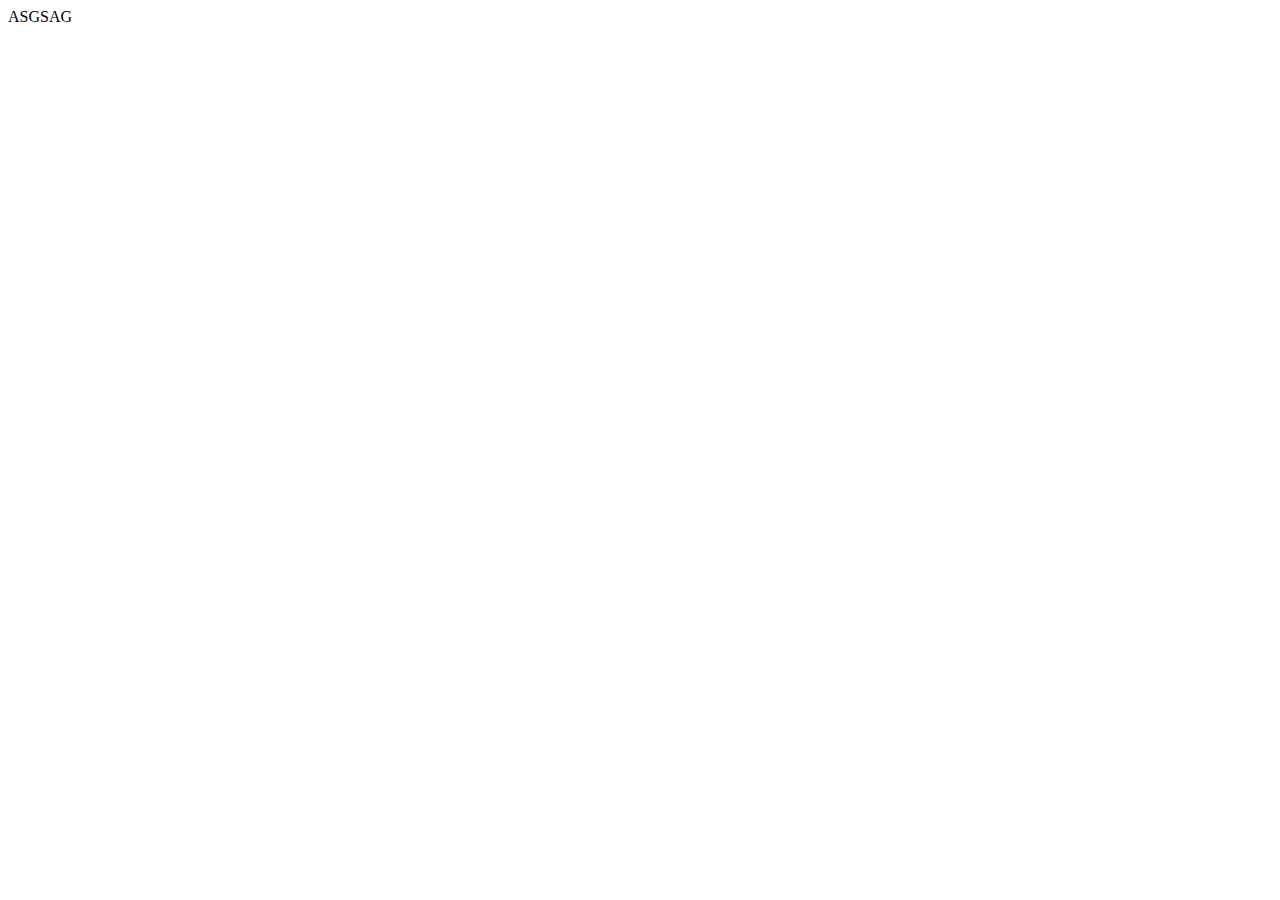
==== index.html @ b097b709 "IDK" ====
<!DOCTYPE html>
<html lang="en">
<head>
    <meta charset="UTF-8">
    <meta name="viewport" content="width=device-width, initial-scale=1.0">
    <title>Document</title>
</head>
<body>
    ASGSAG
</body>
</html>
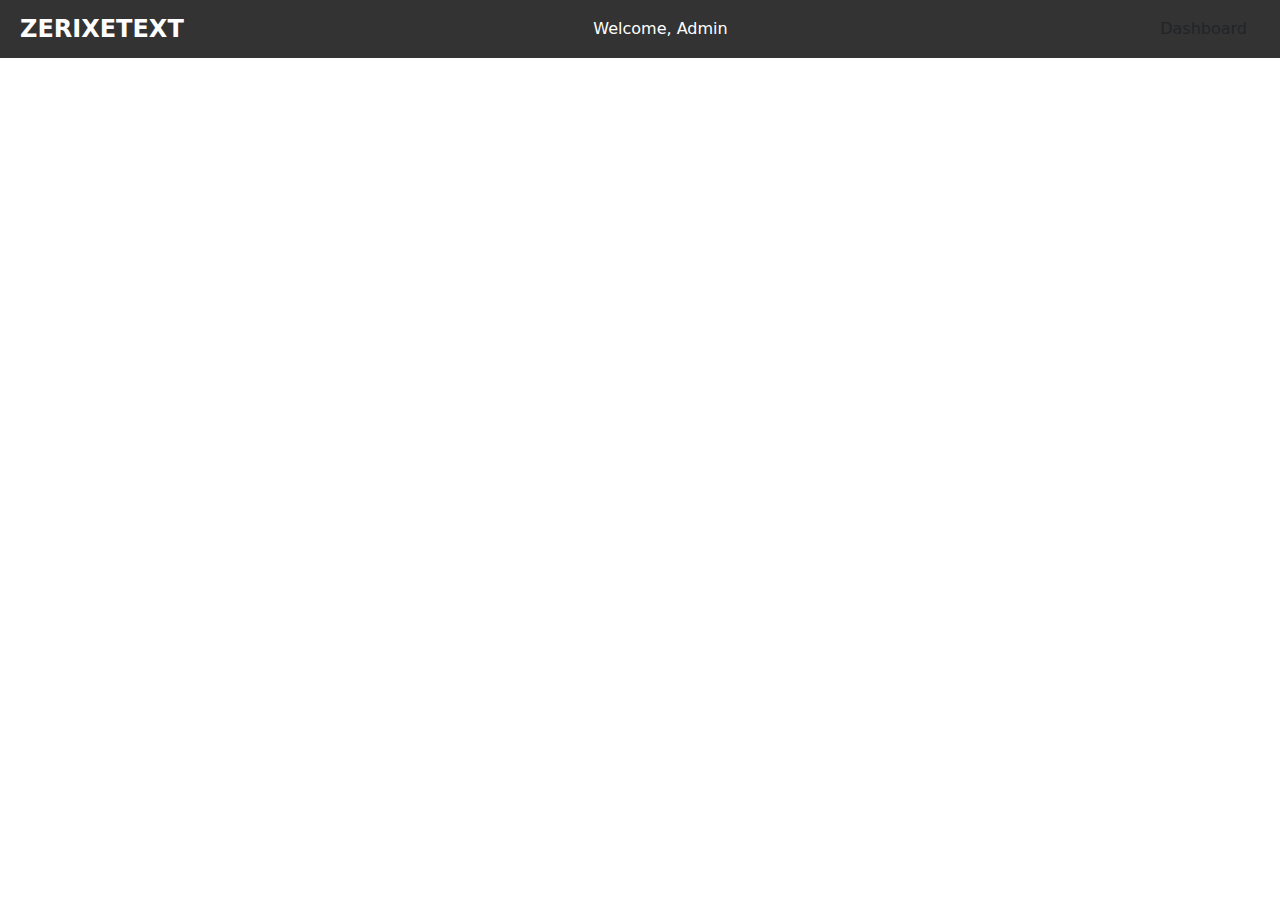
==== commit 8cee6341: "dd" ====
--- a/index.html
+++ b/index.html
@@ -3,9 +3,18 @@
 <head>
     <meta charset="UTF-8">
     <meta name="viewport" content="width=device-width, initial-scale=1.0">
-    <title>Document</title>
+    <title>Zebpay Header</title>
+    <link rel="stylesheet" href="style.css">
+    <link href="https://cdn.jsdelivr.net/npm/bootstrap@5.3.0-alpha1/dist/css/bootstrap.min.css" rel="stylesheet">
 </head>
 <body>
-    ASGSAG
+    <header class="header">
+        <div class="logo">ZERIXETEXT</div>
+        <div class="welcome">Welcome, Admin</div>
+        <button class="btn btn-dashboard">Dashboard</button>
+      </header>
+      
+      <!-- Bootstrap Bundle with Popper -->
+      <script src="https://cdn.jsdelivr.net/npm/bootstrap@5.3.0-alpha1/dist/js/bootstrap.bundle.min.js"></script>
 </body>
-</html>+</html>
--- a/style.css
+++ b/style.css
@@ -0,0 +1,18 @@
+.header {
+    background-color: #333;
+    color: #fff;
+    padding: 10px 20px;
+    display: flex;
+    justify-content: space-between;
+    align-items: center;
+  }
+  .header .logo {
+    font-size: 24px;
+    font-weight: bold;
+  }
+  .header .welcome {
+    margin-right: 10px;
+  }
+  .btn-dashboard {
+    background-color: orange;
+  }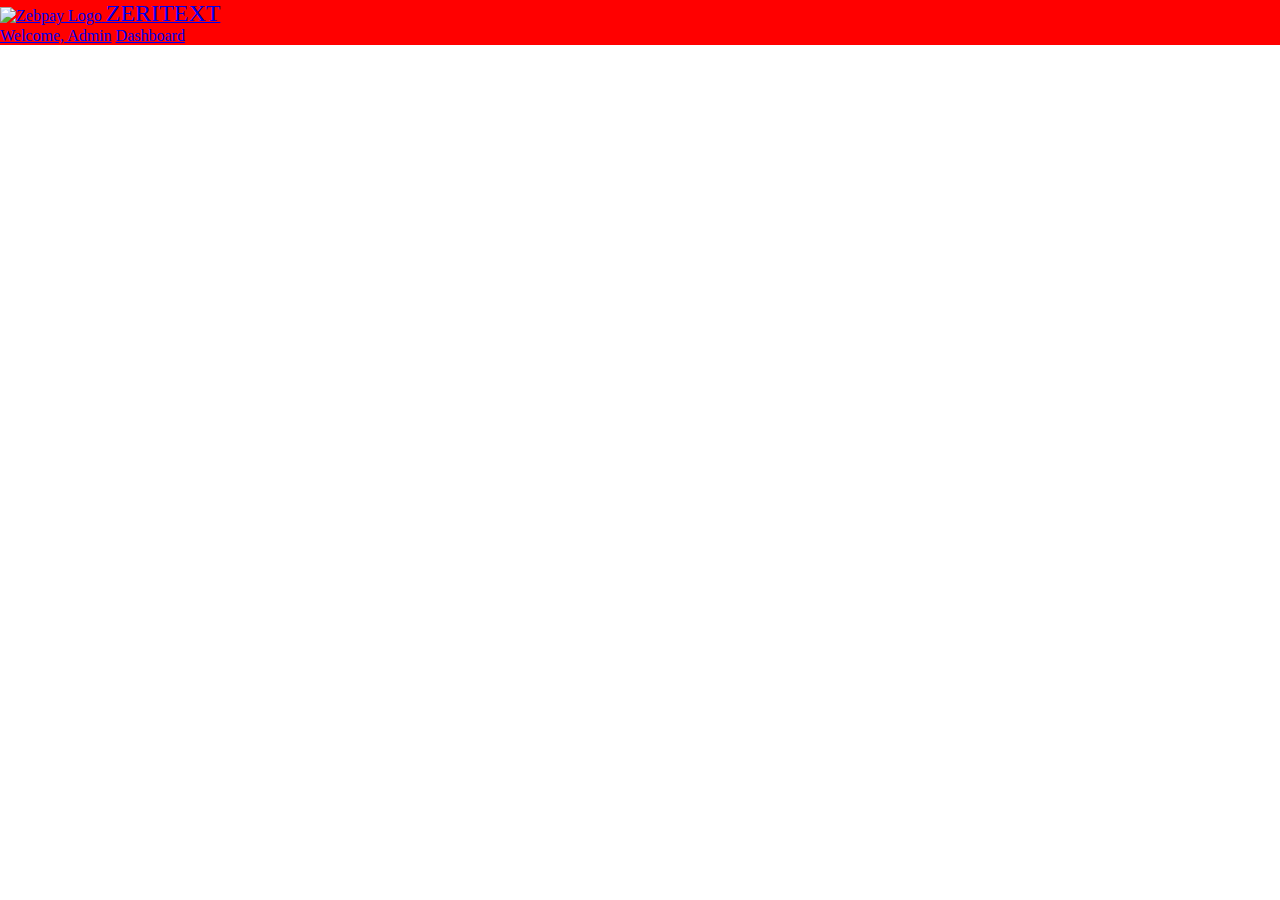
==== commit a0aa8227: "test" ====
--- a/index.html
+++ b/index.html
@@ -5,16 +5,18 @@
     <meta name="viewport" content="width=device-width, initial-scale=1.0">
     <title>Zebpay Header</title>
     <link rel="stylesheet" href="style.css">
-    <link href="https://cdn.jsdelivr.net/npm/bootstrap@5.3.0-alpha1/dist/css/bootstrap.min.css" rel="stylesheet">
+    <link href="https://cdn.jsdelivr.net/npm/bootstrap@5.3.0-alpha1/dist/css/bootstrap.min.css" rel="stylesheet" integrity="sha384-GLhlTQ8iCT9pYPvmo+OSbt8iUTxBmyES97N02s+zZGrYAeDgeuROJCzcW1lnj+u7" crossorigin="anonymous">
 </head>
 <body>
-    <header class="header">
-        <div class="logo">ZERIXETEXT</div>
-        <div class="welcome">Welcome, Admin</div>
-        <button class="btn btn-dashboard">Dashboard</button>
-      </header>
-      
-      <!-- Bootstrap Bundle with Popper -->
-      <script src="https://cdn.jsdelivr.net/npm/bootstrap@5.3.0-alpha1/dist/js/bootstrap.bundle.min.js"></script>
+    <header class="contaner-fluid d-flex flex-wrap align-items-center justify-content-between py-3">
+        <a href="#" class="d-flex align-items-center col-md-3 mb-md-0 me-md-auto text-darik text-decoration-none">
+            <img src="your-logo.png" alt="Zebpay Logo" width="200" height="50" class="me-2">
+            <span class="fs-4">ZERITEXT</span>
+        </a>
+        <div class="col-md-3 text-end">
+            <a href="#" class="text-dark text-decoration-none">Welcome, Admin</a>
+            <a href="#" class="text-dark text-decoration-none">Dashboard</a>
+        </div>
+    </header>
 </body>
 </html>
--- a/style.css
+++ b/style.css
@@ -1,18 +1,17 @@
-.header {
-    background-color: #333;
-    color: #fff;
-    padding: 10px 20px;
-    display: flex;
-    justify-content: space-between;
-    align-items: center;
-  }
-  .header .logo {
-    font-size: 24px;
-    font-weight: bold;
-  }
-  .header .welcome {
-    margin-right: 10px;
-  }
-  .btn-dashboard {
-    background-color: orange;
-  }+body {
+    background-image: url("path/to/your/blurred-barcode-image.jpg");
+    background-size: cover;
+    background-position: center;
+    background-repeat: no-repeat;
+    height: 100vh;
+    margin: 0;
+}
+
+.fs-4 {
+    font-size: 1.5rem;
+}
+
+header {
+    background-color: red;
+}
+
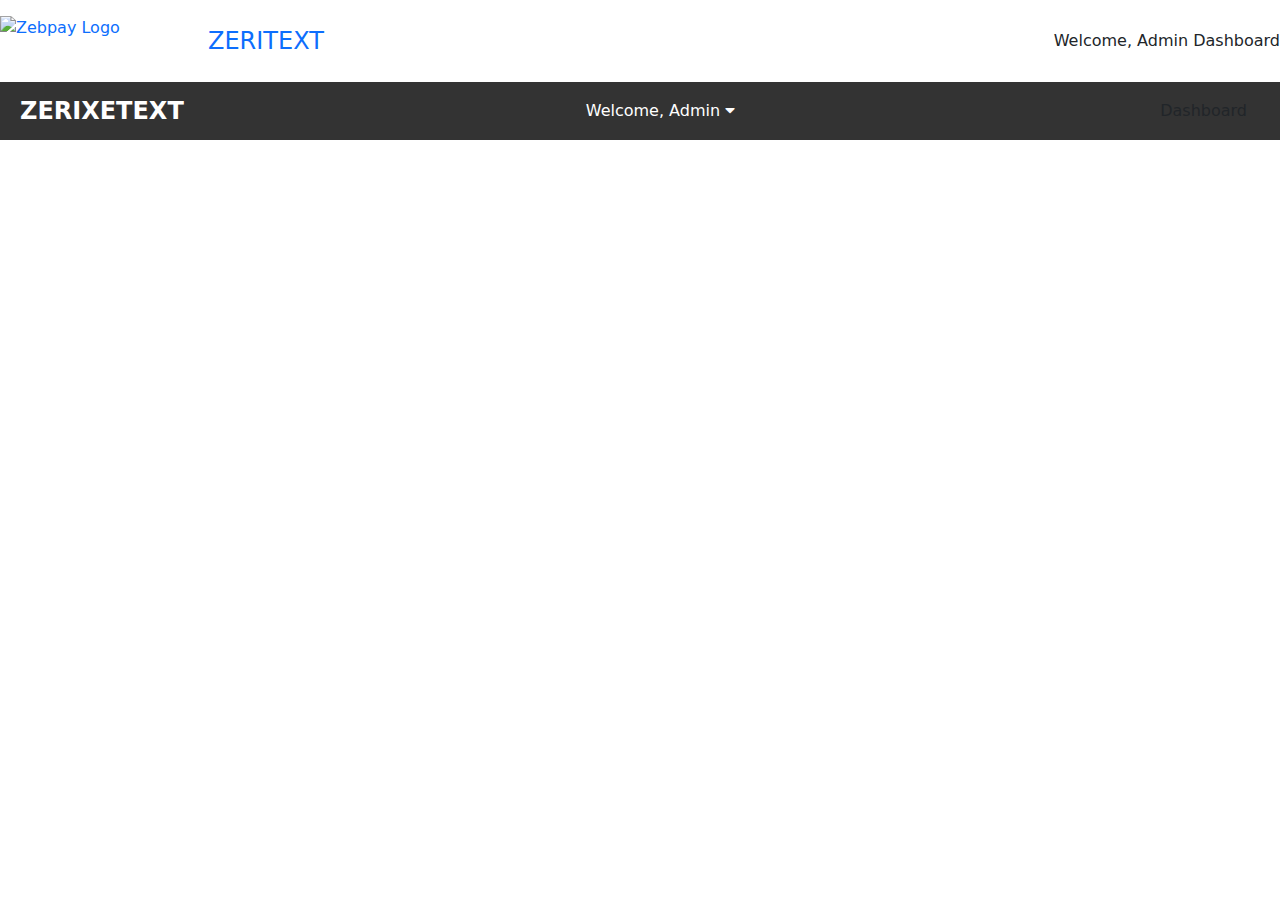
==== commit eac387d7: "Merge branch 'main' of https://github.com/riecodes/COMPANY" ====
--- a/index.html
+++ b/index.html
@@ -5,7 +5,9 @@
     <meta name="viewport" content="width=device-width, initial-scale=1.0">
     <title>Zebpay Header</title>
     <link rel="stylesheet" href="style.css">
-    <link href="https://cdn.jsdelivr.net/npm/bootstrap@5.3.0-alpha1/dist/css/bootstrap.min.css" rel="stylesheet" integrity="sha384-GLhlTQ8iCT9pYPvmo+OSbt8iUTxBmyES97N02s+zZGrYAeDgeuROJCzcW1lnj+u7" crossorigin="anonymous">
+    <link href="https://cdn.jsdelivr.net/npm/bootstrap@5.3.0-alpha1/dist/css/bootstrap.min.css" rel="stylesheet">
+    <!-- Font Awesome CSS -->
+    <link href="https://cdnjs.cloudflare.com/ajax/libs/font-awesome/5.15.4/css/all.min.css" rel="stylesheet">
 </head>
 <body>
     <header class="contaner-fluid d-flex flex-wrap align-items-center justify-content-between py-3">
@@ -18,5 +20,16 @@
             <a href="#" class="text-dark text-decoration-none">Dashboard</a>
         </div>
     </header>
+    <header class="header">
+        <div class="logo">ZERIXETEXT</div>
+        <div class="welcome">
+            Welcome, Admin
+            <i class="fas fa-caret-down"></i> <!-- Dropdown icon -->
+        </div>
+        <button class="btn btn-dashboard">Dashboard</button>
+    </header>
+    
+    <!-- Bootstrap Bundle with Popper -->
+    <script src="https://cdn.jsdelivr.net/npm/bootstrap@5.3.0-alpha1/dist/js/bootstrap.bundle.min.js"></script>
 </body>
 </html>
--- a/style.css
+++ b/style.css
@@ -1,17 +1,23 @@
-body {
-    background-image: url("path/to/your/blurred-barcode-image.jpg");
-    background-size: cover;
-    background-position: center;
-    background-repeat: no-repeat;
-    height: 100vh;
-    margin: 0;
+.header {
+    background-color: #333;
+    color: #fff;
+    padding: 10px 20px;
+    display: flex;
+    justify-content: space-between;
+    align-items: center;
 }
 
-.fs-4 {
-    font-size: 1.5rem;
+.logo {
+    font-size: 24px;
+    font-weight: bold;
 }
 
-header {
-    background-color: red;
+.welcome {
+    margin-right: 10px;
+    flex-grow: 1;
+    text-align: center;
 }
 
+.dashboard-button {
+    background-color: orange;
+}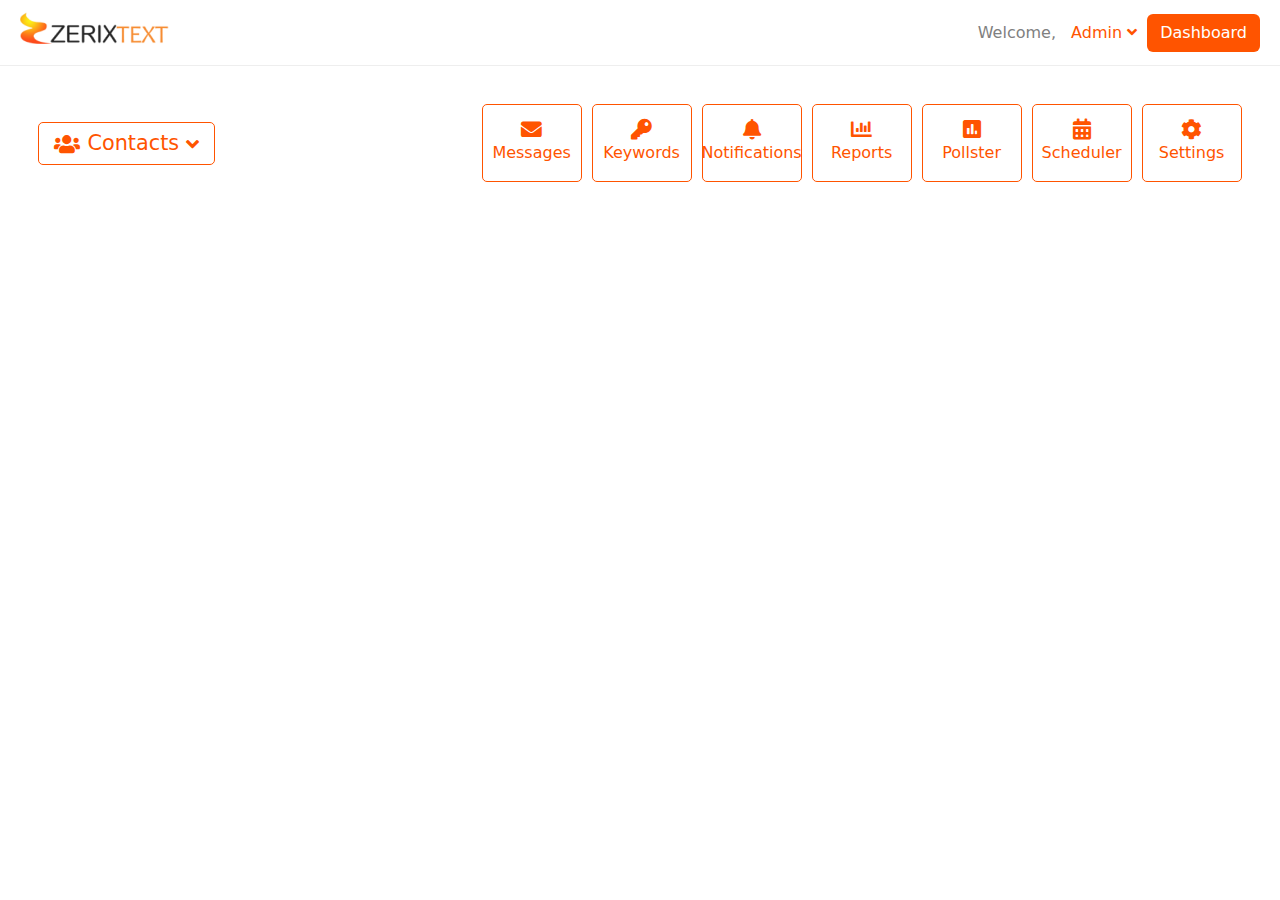
==== commit 91d9c4ee: "Merge branch 'main' of https://github.com/riecodes/COMPANY" ====
--- a/index.html
+++ b/index.html
@@ -10,25 +10,69 @@
     <link href="https://cdnjs.cloudflare.com/ajax/libs/font-awesome/5.15.4/css/all.min.css" rel="stylesheet">
 </head>
 <body>
-    <header class="contaner-fluid d-flex flex-wrap align-items-center justify-content-between py-3">
-        <a href="#" class="d-flex align-items-center col-md-3 mb-md-0 me-md-auto text-darik text-decoration-none">
-            <img src="your-logo.png" alt="Zebpay Logo" width="200" height="50" class="me-2">
-            <span class="fs-4">ZERITEXT</span>
-        </a>
-        <div class="col-md-3 text-end">
-            <a href="#" class="text-dark text-decoration-none">Welcome, Admin</a>
-            <a href="#" class="text-dark text-decoration-none">Dashboard</a>
-        </div>
-    </header>
     <header class="header">
-        <div class="logo">ZERIXETEXT</div>
+        <div class="logo"><img src="img/zerix.png" alt=""></div>
         <div class="welcome">
-            Welcome, Admin
-            <i class="fas fa-caret-down"></i> <!-- Dropdown icon -->
+            <span class="welcome">Welcome,</span>
+            <span class="admin">Admin</span>
+            <i class="fas fa-angle-down admin"></i>
         </div>
         <button class="btn btn-dashboard">Dashboard</button>
     </header>
     
+    <div class="below-header">
+        <div class="nav-dropdown">
+            <i class="fas fa-users"></i>
+            <span>Contacts</span>
+            <i class="fas fa-angle-down"></i>
+        </div>
+        <div class="click-box">
+            <div class="click-box">
+                <div class="box">
+                    <div class="box-content">
+                        <i class="fas fa-envelope"></i>
+                        <p>Messages</p>
+                    </div>
+                </div>
+                <div class="box">
+                    <div class="box-content">
+                        <i class="fas fa-key"></i>
+                        <p>Keywords</p>
+                    </div>
+                </div>
+                <div class="box">
+                    <div class="box-content">
+                        <i class="fas fa-bell"></i>
+                        <p>Notifications</p>
+                    </div>
+                </div>
+                <div class="box">
+                    <div class="box-content">
+                        <i class="fas fa-chart-bar"></i>
+                        <p>Reports</p>
+                    </div>
+                </div>
+                <div class="box">
+                    <div class="box-content">
+                        <i class="fas fa-poll"></i>
+                        <p>Pollster</p>
+                    </div>
+                </div>
+                <div class="box">
+                    <div class="box-content">
+                        <i class="fas fa-calendar-alt"></i>
+                        <p>Scheduler</p>
+                    </div>
+                </div>
+                <div class="box">
+                    <div class="box-content">
+                        <i class="fas fa-cog"></i>
+                        <p>Settings</p>
+                    </div>
+                </div>        
+            </div>                  
+        </div>
+    </div>
     <!-- Bootstrap Bundle with Popper -->
     <script src="https://cdn.jsdelivr.net/npm/bootstrap@5.3.0-alpha1/dist/js/bootstrap.bundle.min.js"></script>
 </body>
--- a/style.css
+++ b/style.css
@@ -1,23 +1,75 @@
-.header {
-    background-color: #333;
+
+.header {    
+    border-bottom: 1px solid #eee;
     color: #fff;
     padding: 10px 20px;
     display: flex;
-    justify-content: space-between;
-    align-items: center;
-}
-
-.logo {
+    justify-content: space-between;   
+    align-items: center; 
+  }
+  .header .logo {
     font-size: 24px;
     font-weight: bold;
+  }
+  .header .welcome {
+    margin-left: auto; 
+    margin-right: 10px;
+    color: grey;      
+  }
+  .header .welcome span.admin, i.admin{
+    color: #FF5400;
+  }
+  .header .btn-dashboard {
+    background-color: #FF5400;
+    color: white;
+  }
+
+.below-header {
+    display: flex;
+    padding: 3% 3%;
+    justify-content: space-between;    
+    align-items: center;         
 }
+    .nav-dropdown {
+        align-items: center;
+        color: #FF5400;
+        display: flex;        
+        border: 1.5px solid #FF5400;
+        padding: 5px 15px;    
+        cursor: pointer;    
+        gap: 7px;    
+        border-radius: 5px;
+        font-size: 1.3rem;   
+    }
+    .nav-dropdown i {
+        margin-top: 5px; /* Adjust margin as needed */        
+    }
+        .click-box {
+            display: flex;
+            gap: 10px;
+            color: #FF5400;   
+            box-sizing: border-box;    
+        }
+        .click-box .box {
+            display: flex;
+            text-align: center;
+            align-items: center;
+            justify-content: center;
+            cursor: pointer;
+            border-radius: 5px;  
+            border: 1px solid #FF5400;   
+            box-sizing: border-box;
+            width: 100px;
+            
+        }
+            .box-content { 
+                padding-top: 15px;    
+                display: grid;
+                align-items: center;
+                justify-content: center;
+            }
+            .box-content i{
+                font-size: 1.3rem;   
+            }
 
-.welcome {
-    margin-right: 10px;
-    flex-grow: 1;
-    text-align: center;
-}
-
-.dashboard-button {
-    background-color: orange;
-}+    
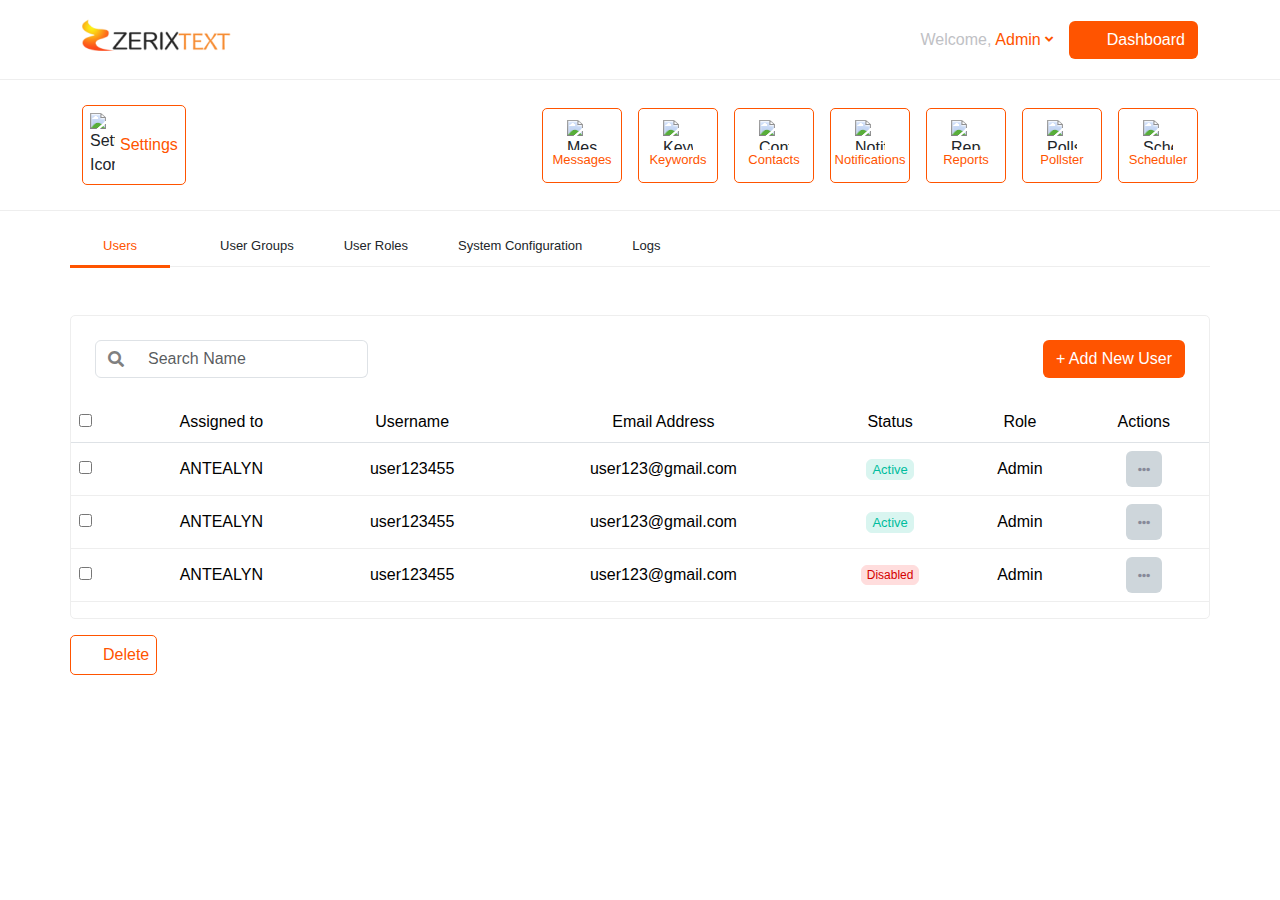
==== commit dd0a7cca: "Update index.html" ====
--- a/index.html
+++ b/index.html
@@ -1,79 +1,222 @@
 <!DOCTYPE html>
 <html lang="en">
 <head>
-    <meta charset="UTF-8">
-    <meta name="viewport" content="width=device-width, initial-scale=1.0">
-    <title>Zebpay Header</title>
-    <link rel="stylesheet" href="style.css">
-    <link href="https://cdn.jsdelivr.net/npm/bootstrap@5.3.0-alpha1/dist/css/bootstrap.min.css" rel="stylesheet">
-    <!-- Font Awesome CSS -->
-    <link href="https://cdnjs.cloudflare.com/ajax/libs/font-awesome/5.15.4/css/all.min.css" rel="stylesheet">
+<meta charset="UTF-8">
+<meta name="viewport" content="width=device-width, initial-scale=1.0">
+<title>User Data Table</title>
+<!-- Link to Font Awesome for the pencil icon -->
+<link rel="stylesheet" href="https://cdnjs.cloudflare.com/ajax/libs/font-awesome/5.15.4/css/all.min.css">
+<!-- Link to Bootstrap CSS -->
+<link href="https://cdn.jsdelivr.net/npm/bootstrap@5.3.0-alpha1/dist/css/bootstrap.min.css" rel="stylesheet">
+
+<style>
+  * {
+    padding: 0;
+    margin: 0;
+  }
+
+  @font-face {
+    font-family: Microsoft Sans Serif;
+    src: url('font/micross.ttf') format('truetype');
+  }
+
+  body {
+    font-family: Microsoft Sans Serif, Arial, sans-serif; /* Specify the font family */
+  }
+
+  /* Custom styles */
+  .search-box {
+    margin-bottom: 20px;
+  }
+  @media (max-width: 576px) {
+    .search-box {
+      width: 100%;
+    }
+  }
+
+  
+</style>
 </head>
 <body>
-    <header class="header">
-        <div class="logo"><img src="img/zerix.png" alt=""></div>
-        <div class="welcome">
-            <span class="welcome">Welcome,</span>
-            <span class="admin">Admin</span>
-            <i class="fas fa-angle-down admin"></i>
+
+  <div class="container-fluid" style="margin: 0; font-size: 13px; padding: 0;">
+      <!-- Header -->
+      <header class="header" style="width: 100%; border-bottom: 1px solid #eee; padding: 17px 0;">
+          <div class="container">
+              <div class="row align-items-center">
+                  <div class="col-6 d-flex align-items-center">
+                      <img src="img/zerix.png" alt="Zerix Logo">
+                  </div>
+                  <div class="col-6 d-flex justify-content-end align-items-center">
+                      <span class="welcome me-1" style=" color:#bfc1c5; font-size: 16px;">Welcome,</span>
+                      <span class="admin me-1" style="color: #FF5400; font-size: 16px;">Admin</span>
+                      <i class="fas fa-angle-down admin me-3" style="color: #FF5400;"></i>
+                      <button class="btn btn-dashboard d-flex align-items-center" style="background-color: #FF5400; color: white; font-size: 16px;">
+                          <img src="img/home.png" alt="" style="width: 20px; height: auto; margin-right: 5px;"> Dashboard
+                      </button>
+                  </div>
+              </div>
+          </div>
+      </header>
+  </div>
+
+  <!-- New Container -->
+  <div class="container-fluid" style="border-bottom: 1px solid #eee; padding: 25px;">
+    <div class="container">
+      <div class="row align-items-center">
+        <div class="col-1" style="display: flex;">
+          <div class="box" style="border-radius: 5px; border: 1px solid #FF5400; padding: 7px; display: flex; gap: 5px; align-items: center;">
+            <img src="img/setting.png" alt="Settings Icon" style="width: 25px;">
+            <p class="text-center" style="color: #FF5400; margin: 0;">Settings</p>
+          </div>
         </div>
-        <button class="btn btn-dashboard">Dashboard</button>
-    </header>
-    
-    <div class="below-header">
-        <div class="nav-dropdown">
-            <i class="fas fa-users"></i>
-            <span>Contacts</span>
-            <i class="fas fa-angle-down"></i>
+              
+        <div class="col-11 d-flex justify-content-end gap-3" style="box-sizing: border-box;">
+          <div class="box" style="display: flex; flex-direction: column; justify-content: center; align-items: center; border: 1px solid #FF5400; width: 80px; height: 75px; border-radius: 5px; text-align: center;">
+            <img src="img/msg.png" alt="Message Icon" style="object-fit:contain; width: 30px; height: 30px;">
+            <p style="color: #FF5400; margin: 0; font-size: 13px;">Messages</p>
+          </div>
+          <div class="box" style="display: flex; flex-direction: column; justify-content: center; align-items: center; border: 1px solid #FF5400; width: 80px; height: 75px; border-radius: 5px; text-align: center;">
+              <img src="img/key.png" alt="Keywords Icon" style="object-fit:contain; width: 30px; height: 30px;">
+              <p style="color: #FF5400; margin: 0; font-size: 13px;">Keywords</p>
+          </div>
+          <div class="box" style="display: flex; flex-direction: column; justify-content: center; align-items: center; border: 1px solid #FF5400; width: 80px; height: 75px; border-radius: 5px; text-align: center;">
+            <img src="img/users.png" alt="Contacts Icon" style="object-fit:contain;width: 30px; height: 30px;">
+            <p style="color: #FF5400; margin: 0; font-size: 13px;">Contacts</p>
+          </div>
+          <div class="box" style="display: flex; flex-direction: column; justify-content: center; align-items: center; border: 1px solid #FF5400; width: 80px; height: 75px; border-radius: 5px; text-align: center;">
+              <img src="img/notif.png" alt="Notifications Icon" style="object-fit:contain;width: 30px; height: 30px;">
+              <p style="color: #FF5400; margin: 0; font-size: 13px;">Notifications</p>
+          </div>
+          <div class="box" style="display: flex; flex-direction: column; justify-content: center; align-items: center; border: 1px solid #FF5400; width: 80px; height: 75px; border-radius: 5px; text-align: center;">
+              <img src="img/report.png" alt="Reports Icon" style="object-fit:contain;width: 30px; height: 30px;">
+              <p style="color: #FF5400; margin: 0; font-size: 13px;">Reports</p>
+          </div>
+          <div class="box" style="display: flex; flex-direction: column; justify-content: center; align-items: center; border: 1px solid #FF5400; width: 80px; height: 75px; border-radius: 5px; text-align: center;">
+              <img src="img/poll.png" alt="Pollster Icon" style="object-fit:contain;width: 30px; height: 30px;">
+              <p style="color: #FF5400;margin: 0; font-size: 13px;">Pollster</p>
+          </div>
+          <div class="box" style="display: flex; flex-direction: column; justify-content: center; align-items: center; border: 1px solid #FF5400; width: 80px; height: 75px; border-radius: 5px; text-align: center;">
+              <img src="img/sched.png" alt="Scheduler Icon" style="object-fit:contain;width: 30px; height: 30px;">
+              <p style="color: #FF5400; margin: 0; font-size: 13px;">Scheduler</p>
+          </div> 
+        </div>         
+      </div>
+    </div>    
+  </div>
+
+  <div class="container" style="padding: 25px 0 10px 0; border-bottom: 1px solid #eee;">
+    <ul style="list-style-type: none; margin: 0; padding: 0; display: flex; gap: 50px; font-size: 13px; font-weight: 500;">
+      <li style=" display: flex; justify-content: center; width: 100px; color:#FF5400; border-bottom: 3px solid #FF5400; margin-bottom: -12px;">Users</li>
+      <li>User Groups</li>
+      <li>User Roles</li>
+      <li>System Configuration</li>
+      <li>Logs</li>
+    </ul>
+  </div>
+  
+  <div class="container mt-5">
+    <div class="row">
+        <div class="col" style="border: 1px solid #eee; padding: 0; margin: 0; border-radius: 5px;">
+            <!-- Search box -->
+            <div class="d-flex justify-content-between align-items-center m-4">
+                <div class="input-group w-25">
+                    <span class="input-group-text" style="background-color: white; color: grey;"><i class="fas fa-search"></i></span>
+                    <input type="text" class="form-control" style="border-left: none; color:#bfc1c5;" placeholder="Search Name">
+                </div>
+
+                <button class="btn" style="background-color: #ff5400; color: white;" onclick="">+ Add New User</button>
+            </div>
+
+            <!-- Table -->
+            <div class="table-responsive">
+                <table class="table">
+                    <thead style="background-image: linear-gradient(180deg, #ff8e32, #ed6e2e, #ff5905); color: white;">
+                        <tr>
+                            <th scope="col"><input type="checkbox"></th>
+                            <th scope="col" class="text-center" style="font-weight: lighter;">Assigned to</th>
+                            <th scope="col" class="text-center" style="font-weight: lighter;">Username</th>
+                            <th scope="col" class="text-center" style="font-weight: lighter;">Email Address</th>
+                            <th scope="col" class="text-center" style="font-weight: lighter;">Status</th>
+                            <th scope="col" class="text-center" style="font-weight: lighter;">Role</th>
+                            <th scope="col" class="text-center" style="font-weight: lighter;">Actions</th>
+                        </tr>
+                    </thead>
+
+                    <tbody style="border: white;">
+                        <tr style="border-bottom: 1px solid #eee;">
+                            <td class="align-middle"><input type="checkbox"></td>
+                            <td class="text-center align-middle">ANTEALYN</td>
+                            <td class="text-center align-middle">user123455</td>
+                            <td class="text-center align-middle">user123@gmail.com</td>
+                            <td class="text-center align-middle"><button class="btn btn-success" style="font-size: 13px; padding: 0px 5px; background-color: #D9F5F0; border-color: #D9F5F0; color: #00BD9D;">Active</button></td>
+                            <td class="text-center align-middle">Admin</td>
+                            <td class="text-center align-middle">
+                                <div class="dropdown">
+                                    <button class="btn btn-secondary " style="background-color: #CED6DB; border: none;" type="button" id="dropdownMenuButton" data-bs-toggle="dropdown" aria-expanded="false">
+                                      <i class="fas fa-ellipsis-h fa-xs" style="color: #878A99;"></i>
+                                    </button>
+                                    <ul class="dropdown-menu" aria-labelledby="dropdownMenuButton">
+                                        <li><a class="dropdown-item" href="#">Edit</a></li>
+                                        <li><a class="dropdown-item" href="#">Delete</a></li>
+                                    </ul>
+                                </div>
+                            </td>
+                        </tr>
+                        <tr style="border-bottom: 1px solid #eee;">
+                          <td class="align-middle"><input type="checkbox"></td>
+                          <td class="text-center align-middle">ANTEALYN</td>
+                          <td class="text-center align-middle">user123455</td>
+                          <td class="text-center align-middle">user123@gmail.com</td>
+                          <td class="text-center align-middle"><button class="btn btn-success" style="font-size: 13px; padding: 0px 5px; background-color: #D9F5F0; border-color: #D9F5F0; color: #00BD9D;">Active</button></td>
+                          <td class="text-center align-middle">Admin</td>
+                          <td class="text-center align-middle">
+                              <div class="dropdown">
+                                  <button class="btn btn-secondary " style="background-color: #CED6DB; border: none;" type="button" id="dropdownMenuButton" data-bs-toggle="dropdown" aria-expanded="false">
+                                    <i class="fas fa-ellipsis-h fa-xs" style="color: #878A99;"></i>
+                                  </button>
+                                  <ul class="dropdown-menu" aria-labelledby="dropdownMenuButton">
+                                      <li><a class="dropdown-item" href="#">Edit</a></li>
+                                      <li><a class="dropdown-item" href="#">Delete</a></li>
+                                  </ul>
+                              </div>
+                          </td>
+                      </tr>
+                      <tr style="border-bottom: 1px solid #eee;">
+                        <td class="align-middle"><input type="checkbox"></td>
+                        <td class="text-center align-middle">ANTEALYN</td>
+                        <td class="text-center align-middle">user123455</td>
+                        <td class="text-center align-middle">user123@gmail.com</td>
+                        <td class="text-center align-middle"><button class="btn btn-danger" style="font-size: 12px; padding: 0px 5px; background-color: #FFDDDD; border-color: #FFDDDD; color: #D40000;">Disabled</button></td>
+                        <td class="text-center align-middle">Admin</td>
+                        <td class="text-center align-middle">
+                            <div class="dropdown">
+                                <button class="btn btn-secondary" style="background-color: #CED6DB; border: none;" type="button" id="dropdownMenuButton" data-bs-toggle="dropdown" aria-expanded="false">
+                                  <i class="fas fa-ellipsis-h fa-xs" style="color: #878A99;"></i>
+                                </button>
+                                <ul class="dropdown-menu" aria-labelledby="dropdownMenuButton">
+                                    <li><a class="dropdown-item" href="#">Edit</a></li>
+                                    <li><a class="dropdown-item" href="#">Delete</a></li>
+                                </ul>
+                            </div>
+                        </td>
+                    </tr>
+                    </tbody>
+                </table>
+            </div>            
         </div>
-        <div class="click-box">
-            <div class="click-box">
-                <div class="box">
-                    <div class="box-content">
-                        <i class="fas fa-envelope"></i>
-                        <p>Messages</p>
-                    </div>
-                </div>
-                <div class="box">
-                    <div class="box-content">
-                        <i class="fas fa-key"></i>
-                        <p>Keywords</p>
-                    </div>
-                </div>
-                <div class="box">
-                    <div class="box-content">
-                        <i class="fas fa-bell"></i>
-                        <p>Notifications</p>
-                    </div>
-                </div>
-                <div class="box">
-                    <div class="box-content">
-                        <i class="fas fa-chart-bar"></i>
-                        <p>Reports</p>
-                    </div>
-                </div>
-                <div class="box">
-                    <div class="box-content">
-                        <i class="fas fa-poll"></i>
-                        <p>Pollster</p>
-                    </div>
-                </div>
-                <div class="box">
-                    <div class="box-content">
-                        <i class="fas fa-calendar-alt"></i>
-                        <p>Scheduler</p>
-                    </div>
-                </div>
-                <div class="box">
-                    <div class="box-content">
-                        <i class="fas fa-cog"></i>
-                        <p>Settings</p>
-                    </div>
-                </div>        
-            </div>                  
-        </div>
+        <div class="container mt-3" style="margin: 0; padding: 0; display: flex;">
+          <button style="border-radius: 5px; border: 1px solid #FF5400; padding: 7px; display: flex; align-items: center; background-color: white; color: #FF5400;">
+              <img style="width: 25px;" src="img/delete.png" alt="">Delete
+          </button>
+      </div>
+      
     </div>
-    <!-- Bootstrap Bundle with Popper -->
-    <script src="https://cdn.jsdelivr.net/npm/bootstrap@5.3.0-alpha1/dist/js/bootstrap.bundle.min.js"></script>
+</div>
+
+
+<!-- Link to Bootstrap JS -->
+<script src="https://cdn.jsdelivr.net/npm/bootstrap@5.3.0-alpha1/dist/js/bootstrap.bundle.min.js"></script>
+
 </body>
 </html>
